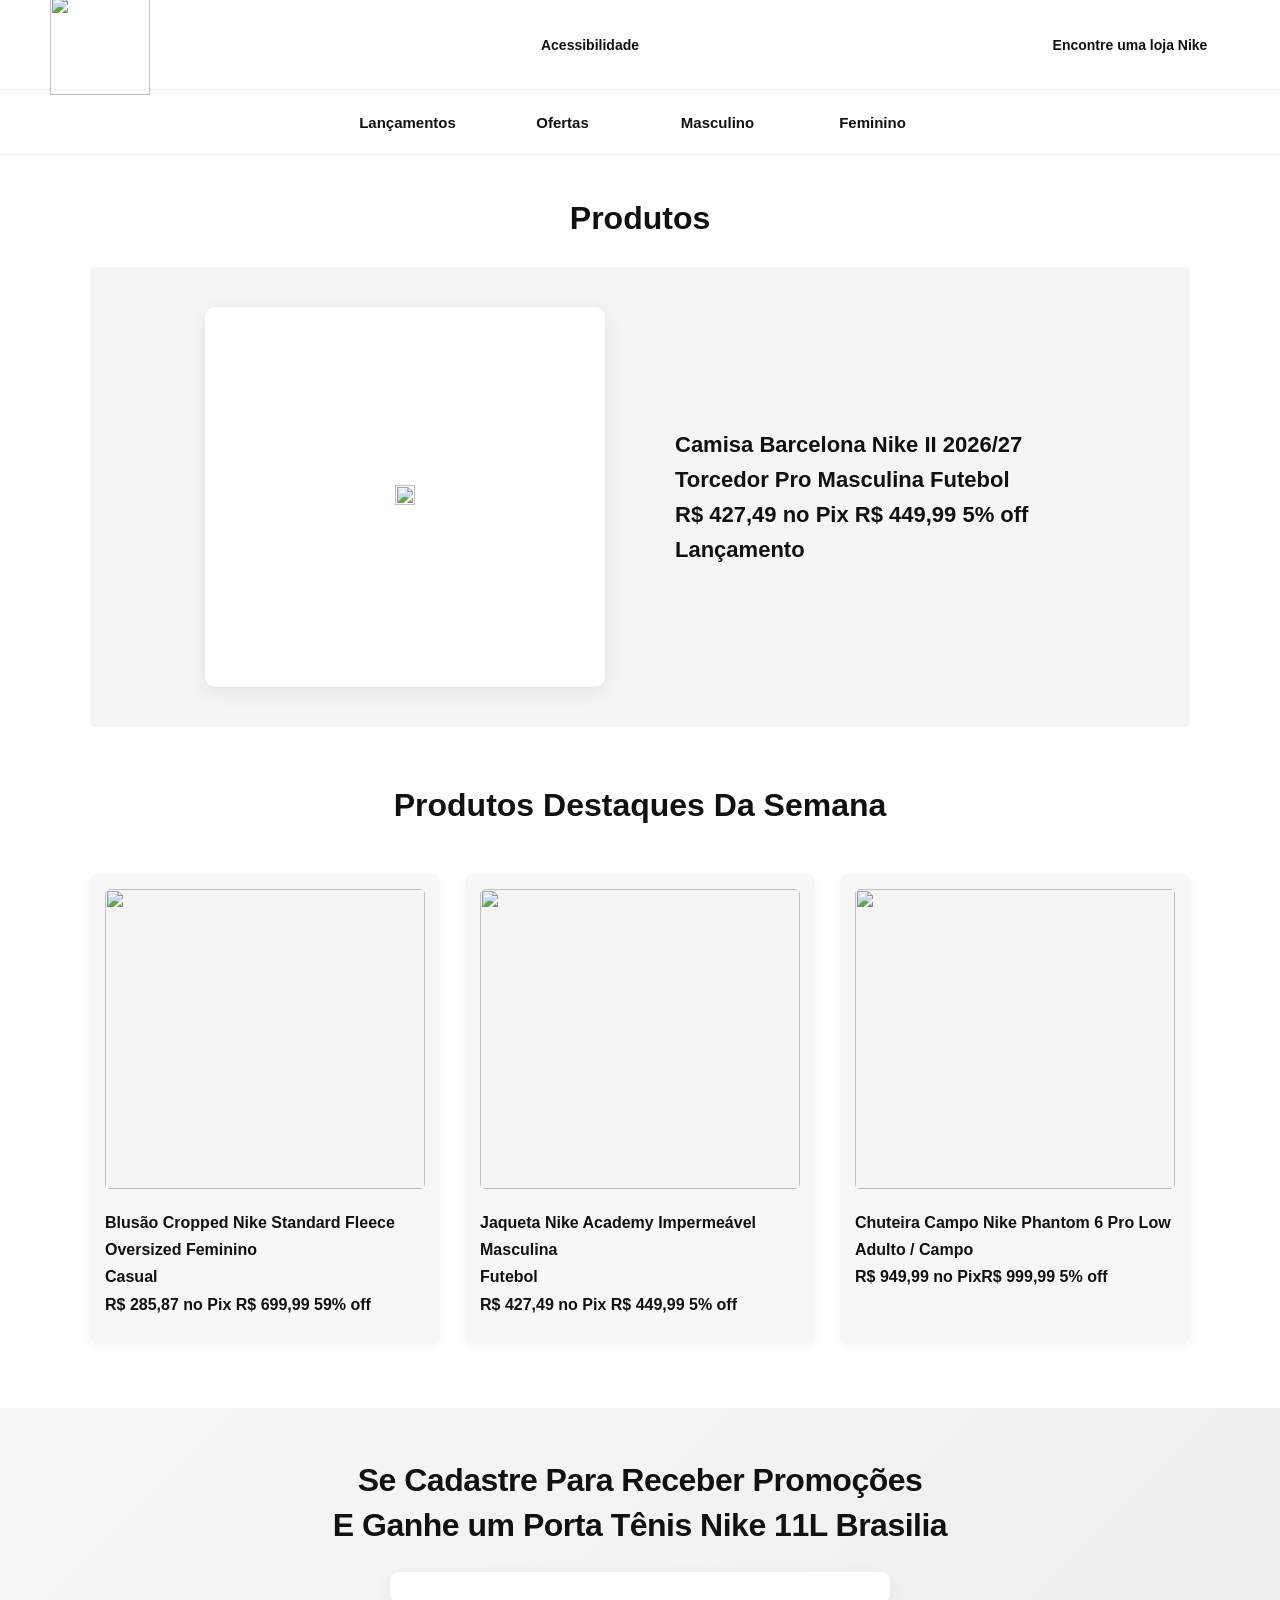
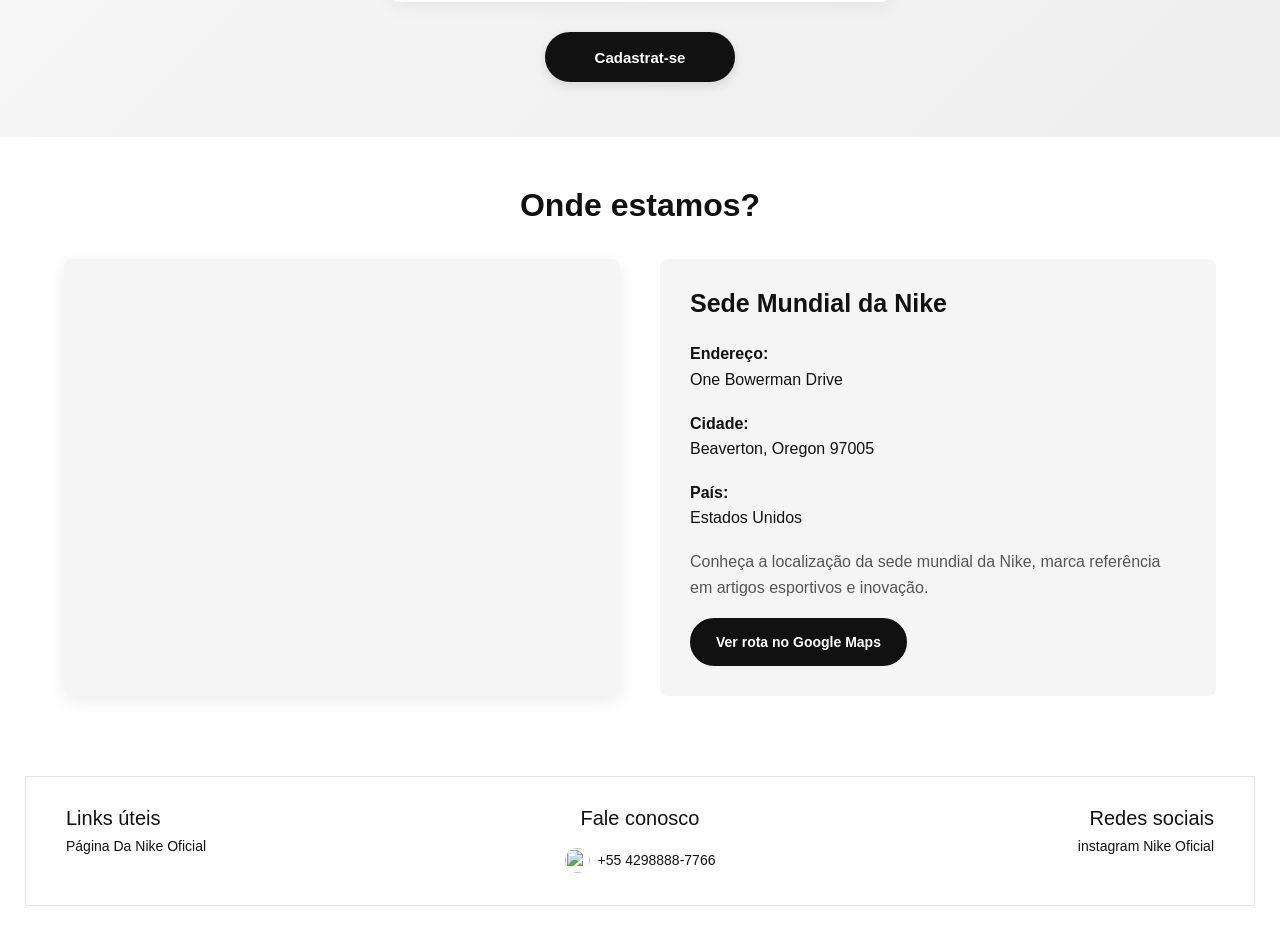
==== 2 semestre/2 bimestre/atividade_05_10_parte2/index.html @ ab16b05e "Commit inicial" ====
<!DOCTYPE html>
<html lang="en">

<head>
    <meta charset="UTF-8">
    <meta name="viewport" content="width=device-width, initial-scale=1.0">
    <title>Nike</title>
     <link rel="icon" type="image/png" href="nie-logo.jpg">
    <link rel="stylesheet" href="style.css">
</head>

<body>
    <div id="container">
        <header>
            <div class="menu">
                <div class="logo"><a href="https://www.nike.com.br/"><img class="logo" height="400px" width="200px"
                            src="https://cdn-icons-png.flaticon.com/512/732/732229.png" alt=""></a></div>
                <div class="menu1">Acessibilidade</div>
                <div class="menu1">Encontre uma loja Nike</div>
            </div>
            <div class="menu2">
                <div class="menu3"><a href="https://www.nike.com.br/nav?sorting=DescReleaseDate">Lançamentos</a></div>
                <div class="menu3"><a href="https://www.nike.com.br/nav/ofertas/emoferta">Ofertas</a></div>
                <div class="menu3"><a href="https://www.nike.com.br/sc/masculino-1">Masculino</a></div>
                <div class="menu3"><a href="https://www.nike.com.br/sc/feminino-1">Feminino</a></div>
            </div>
        </header>
        <section>
            <h1>Produtos</h1>
            <div class="produto">
                <div class="imgpro"><a href="https://www.nike.com.br/camisa-barcelona-nike-i-2026-27-torcedor-pro-masculina-110158.html?cor=ND"><img height="auto" width="auto"
                        src="https://imgnike-a.akamaihd.net/768x768/110158NDA5.jpg" alt=""></a></div>
                <div class="texto">Camisa Barcelona Nike II 2026/27 <br> Torcedor Pro Masculina Futebol <br> R$ 427,49
                    no Pix R$ 449,99 5% off Lançamento</div>
        </section>
        <section>
            <h1>Produtos Destaques Da Semana</h1>
            <div id="destaques">
                <div class="produto1"><div class="imgpro1"><a href="https://www.nike.com.br/blusao-cropped-nike-standard-fleece-oversized-feminino-103487.html?cor=IE"><img height="300px" width="340px"src="https://imgnike-a.akamaihd.net/768x768/103487IEA1.jpg" alt=""></a>Blusão Cropped Nike Standard Fleece Oversized Feminino <br> Casual <br> R$ 285,87 no Pix R$ 699,99 59% off</div></div>
                <div class="produto1"><div class="imgpro1"><a href="https://www.nike.com.br/jaqueta-nike-academy-impermeavel-masculina-110075.html?cor=ID"><img height="300px" width="340px"src="https://imgnike-a.akamaihd.net/768x768/110075IDA1.jpg" alt=""></a>Jaqueta Nike Academy Impermeável Masculina <br> Futebol <br> R$ 427,49 no Pix R$ 449,99 5% off</div></div>
                <div class="produto1"><div class="imgpro1"><a href="https://www.nike.com.br/chuteira-campo-nike-phantom-6-pro-low-060750.html?cor=51"><img height="300px" width="340px"src="https://imgnike-a.akamaihd.net/768x768/06075051A1.jpg" alt=""></a>Chuteira Campo Nike Phantom 6 Pro Low <br> Adulto / Campo <br> R$ 949,99 no PixR$ 999,99 5% off</div></div>
        </section>
        <section>
            <div id="atencao">
                <h1>Se Cadastre Para Receber Promoções <br> E Ganhe um Porta Tênis Nike 11L Brasilia</h1>
                <div class="produto3"><a href="https://www.nike.com.br/porta-tenis-nike-brasilia--006317.html?cor=ID"><img height="auto" width="auto"src="https://imgnike-a.akamaihd.net/768x768/097861IDA1.jpg" alt=""></a></div>
                <div class="cadastro"><a href="https://accounts.nike.com/lookup?client_id=b8277a07e530f1a44fa44feecd7c5276&redirect_uri=https://login.gruposbf.com.br/auth/realms/nike/broker/oidc/endpoint&response_type=code&scope=membership:partner_entitlements::read:%20order_management:linked_partner_orders::create:%20contactbr%20openid%20profile%20email&state=bmtXgUCTedtqPv3D4PjNSaG_N0h4NP6iNxVdWhlwyFs.aIvke3CtJdU.wxiIGPRiTLyT74W1N_pmgQ.eyJydSI6Imh0dHBzOi8vd3d3Lm5pa2UuY29tLmJyL2FwaS9hdXRoL2NhbGxiYWNrL2tleWNsb2FrIiwicnQiOiJjb2RlIiwic3QiOiJzaUpMRUowWHI1SEpYN190WkR5djdKMTFsWXQtdWhMVDNMVTUzY09DUzJvIn0&prompt=login&ui_locales=pt-BR&code_challenge=ieZkQGz4oJS6Rd5f9VPGfMjboj200JqNaBGO27Pos-w&code_challenge_method=S256&nonce=_tjyDc_-KFe7yFRMRWap4A">Cadastrat-se</a></div>
            </div>
        </section>
    </div>
    </section>

<section id="localizacao">
    <h1>Onde estamos?</h1>

    <div class="localizacao-container">

        <div class="mapa">
            <iframe
                src="https://maps.google.com/maps?q=One%20Bowerman%20Drive%2C%20Beaverton%2C%20Oregon%2097005&t=&z=14&ie=UTF8&iwloc=&output=embed"
                title="Mapa da sede mundial da Nike"
                loading="lazy"
                allowfullscreen>
            </iframe>
        </div>
        <div class="info-localizacao">
            <h2>Sede Mundial da Nike</h2>
            <p>
                <strong>Endereço:</strong><br>
                One Bowerman Drive
            </p>

            <p>
                <strong>Cidade:</strong><br>
                Beaverton, Oregon 97005
            </p>

            <p>
                <strong>País:</strong><br>
                Estados Unidos
            </p>

            <p class="descricao-localizacao">
                Conheça a localização da sede mundial da Nike,
                marca referência em artigos esportivos e inovação.
            </p>
            <a
                href="https://www.google.com/maps/search/?api=1&query=One+Bowerman+Drive+Beaverton+Oregon+97005"
                target="_blank"
                rel="noopener noreferrer">
                Ver rota no Google Maps
            </a>
        </div>

    </div>
</section>




    <footer>
        <div class="rodape">
            <div class="links"><a href="https://www.nike.com.br/">Página Da Nike Oficial</a></div>
            <h1>Desenvolvido por Alyson Faustino</h1>
            <small>Em caso de qualquer dúvida entre em contato</small>
            <div class="whats"><img class="zap" height="50px" width="50px"
                    src="https://store-images.s-microsoft.com/image/apps.8453.13518859748920827.4d7dd838-9f34-4ad2-9cd7-b861c6398fc1.11cbb3d4-ffd9-42c1-82bd-e3f305d562b1"
                    alt=""> +55 4298888-7766</div>
            <div class="instagram"><a href="https://www.instagram.com/nike/">instagram Nike Oficial</a></div>
        </div>
    </footer>
    </div>
</body>

</html>
---- 2 semestre/2 bimestre/atividade_05_10_parte2/style.css ----
* {
    box-sizing: border-box;
    margin: 0;
    padding: 0;
}

body {
    background-color: #ffffff;
    color: #111111;
    font-family: Arial, Helvetica, sans-serif;
}

#container {
    width: 100%;
    min-height: 100vh;
}

.menu {
    background-color: #ffffff;
    width: 100%;
    height: 90px;
    display: flex;
    align-items: center;
    justify-content: space-between;
    padding: 0 50px;
    border-bottom: 1px solid #eeeeee;
}

.logo {
    width: 100px;
    height: 100px;
    object-fit: cover;
    display: flex;
}

.menu1 {
    background-color: transparent;
    color: #111111;
    width: 180px;
    height: 45px;
    display: flex;
    border-radius: 30px;
    align-items: center;
    justify-content: center;
    margin: 0 10px;
    font-size: 14px;
    font-weight: bold;
    transition: 0.3s;
}

.menu1:hover {
    background-color: #f5f5f5;
    transform: translateY(-2px);
}

.menu2 {
    background-color: #ffffff;
    width: 100%;
    height: 65px;
    display: flex;
    align-items: center;
    justify-content: center;
    gap: 15px;
    border-bottom: 1px solid #eeeeee;
}

.menu3 {
    background-color: transparent;
    width: 140px;
    height: 45px;
    display: flex;
    border-radius: 30px;
    align-items: center;
    justify-content: center;
    margin: 0;
    transition: 0.3s;
}

.menu3:hover {
    background-color: #111111;
    transform: translateY(-2px);
}

.menu3 a {
    text-decoration: none;
    color: #111111;
    font-size: 15px;
    font-weight: bold;
    transition: 0.3s;
}

.menu3:hover a {
    color: #ffffff;
}

h1 {
    text-align: center;
    font-size: 32px;
    font-weight: 700;
    margin: 45px 0 30px;
    color: #111111;
    animation: textoSuave 0.7s ease both;
}

.produto {
    background-color: #f5f5f5;
    width: 90%;
    max-width: 1100px;
    min-height: 450px;
    height: auto;
    display: flex;
    align-items: center;
    justify-content: center;
    margin: 0 auto 60px;
    padding: 40px;
    border-radius: 5px;
    gap: 70px;
}

.imgpro {
    background-color: #ffffff;
    width: 400px;
    height: 380px;
    display: flex;
    border-radius: 10px;
    align-items: center;
    justify-content: center;
    overflow: hidden;
    box-shadow: 0 5px 20px rgba(0, 0, 0, 0.08);
}

.imgpro img {
    width: 100%;
    height: 100%;
    object-fit: cover;
    transition: transform 0.4s ease;
}

.imgpro:hover img {
    transform: scale(1.05);
}

.texto {
    display: flex;
    margin: 0;
    width: 400px;
    min-height: 200px;
    align-items: center;
    justify-content: center;
    flex-direction: column;
    font-size: 22px;
    line-height: 1.6;
    font-weight: bold;
    color: #111111;
    animation: textoEntrada 0.8s ease both;
    transition: transform 0.3s ease, color 0.3s ease;
}

.texto:hover {
    transform: translateY(-3px);
    color: #444444;
}

/* Produtos em destaque */

#destaques {
    background-color: #ffffff;
    width: 100%;
    min-height: 500px;
    height: auto;
    display: flex;
    align-items: stretch;
    justify-content: center;
    flex-wrap: wrap;
    gap: 25px;
    padding: 20px 5% 65px;
}

.produto1 {
    background-color: #f7f7f7;
    width: calc(33.333% - 20px);
    max-width: 350px;
    min-width: 240px;
    min-height: 430px;
    height: auto;
    display: flex;
    justify-content: flex-start;
    align-items: stretch;
    margin: 0;
    border-radius: 8px;
    overflow: hidden;
    box-shadow: 0 3px 12px rgba(0, 0, 0, 0.04);
    transition: transform 0.35s ease, box-shadow 0.35s ease;
    animation: textoEntrada 0.8s ease both;
}

.produto1:nth-child(2) {
    animation-delay: 0.15s;
}

.produto1:nth-child(3) {
    animation-delay: 0.3s;
}

.produto1:hover {
    transform: translateY(-7px);
    box-shadow: 0 12px 28px rgba(0, 0, 0, 0.12);
}

.imgpro1 {
    background-color: #f7f7f7;
    color: #111111;
    width: 100%;
    min-height: 430px;
    height: auto;
    margin: 0;
    padding: 15px 15px 25px;
    display: block;
    text-align: left;
    font-size: 16px;
    font-weight: 600;
    line-height: 1.7;
    overflow: hidden;
    transition: color 0.3s ease;
}

.imgpro1 img {
    display: block;
    width: 100%;
    height: 300px;
    object-fit: cover;
    background-color: #f5f5f5;
    border-radius: 5px;
    margin: 0 auto 20px;
    transition: transform 0.45s ease;
}

.produto1:hover .imgpro1 img {
    transform: scale(1.04);
}

.imgpro1:hover {
    color: #444444;
}

/* Cadastro de promoções */

#atencao {
    background: linear-gradient(135deg, #f7f7f7, #eeeeee);
    width: 100%;
    min-height: 480px;
    height: 800px;
    padding: 50px 20px 55px;
    display: flex;
    flex-direction: column;
    align-items: center;
    justify-content: center;
    gap: 25px;
    text-align: center;
}

#atencao h1 {
    max-width: 750px;
    margin: 0 auto;
    padding: 0 10px;
    color: #111111;
    font-size: 32px;
    line-height: 1.4;
    font-weight: 800;
    letter-spacing: -0.5px;
    animation: textoEntrada 0.8s ease both;
    transition: color 0.3s ease;
}

#atencao h1:hover {
    color: #444444;
}

.produto3 {
    background-color: #ffffff;
    width: 100%;
    max-width: 500px;
    min-height: 230px;
    height: 500px;
    display: flex;
    align-items: center;
    justify-content: center;
    margin: 0 auto;
    padding: 15px;
    border-radius: 8px;
    overflow: hidden;
    box-shadow: 0 5px 18px rgba(0, 0, 0, 0.05);
    transition: transform 0.35s ease, box-shadow 0.35s ease;
}

.produto3:hover {
    transform: translateY(-5px);
    box-shadow: 0 12px 28px rgba(0, 0, 0, 0.1);
}

.produto3 img {
    display: block;
    width: 100%;
    height: auto;
    object-fit: cover;
    transition: transform 0.4s ease;
}

.produto3:hover img {
    transform: scale(1.04);
}

.cadastro {
    background-color: #111111;
    width: 190px;
    min-height: 50px;
    margin: 5px auto 0;
    padding: 0 20px;
    display: flex;
    align-items: center;
    justify-content: center;
    border: 2px solid #111111;
    border-radius: 30px;
    box-shadow: 0 4px 12px rgba(0, 0, 0, 0.12);
    animation: textoEntrada 0.9s ease both;
    transition: background-color 0.3s ease, transform 0.3s ease,
        box-shadow 0.3s ease;
}

.cadastro:hover {
    background-color: #ffffff;
    transform: translateY(-3px);
    box-shadow: 0 8px 18px rgba(0, 0, 0, 0.15);
}

.cadastro a {
    color: #ffffff;
    text-decoration: none;
    font-size: 15px;
    font-weight: bold;
    transition: color 0.3s ease;
}

.cadastro:hover a {
    color: #111111;
}



#localizacao {
    width: 100%;
    padding: 30px 5% 60px;
    background-color: #ffffff;
}

#localizacao h1 {
    margin: 20px 0 35px;
    font-size: 32px;
    color: #111111;
    text-align: center;
}

.localizacao-container {
    display: grid;
    grid-template-columns: 1fr 1fr;
    gap: 40px;
    align-items: stretch;
    max-width: 1200px;
    margin: 0 auto;
}

.mapa {
    width: 100%;
    min-height: 350px;
    overflow: hidden;
    border-radius: 8px;
    background-color: #f5f5f5;
    box-shadow: 0 5px 18px rgba(0, 0, 0, 0.08);
    transition: transform 0.3s ease, box-shadow 0.3s ease;
}

.mapa:hover {
    transform: translateY(-4px);
    box-shadow: 0 10px 25px rgba(0, 0, 0, 0.12);
}

.mapa iframe {
    display: block;
    width: 100%;
    height: 100%;
    min-height: 350px;
    border: none;
}
.info-localizacao {
    display: flex;
    flex-direction: column;
    justify-content: center;
    align-items: flex-start;
    gap: 18px;
    padding: 30px;
    background-color: #f5f5f5;
    border-radius: 8px;
    color: #111111;
}

.info-localizacao h2 {
    font-size: 25px;
    margin-bottom: 5px;
}

.info-localizacao p {
    font-size: 16px;
    line-height: 1.6;
}

.descricao-localizacao {
    color: #555555;
}

.info-localizacao a {
    display: inline-block;
    padding: 14px 24px;
    background-color: #111111;
    color: #ffffff;
    border: 2px solid #111111;
    border-radius: 30px;
    text-decoration: none;
    font-size: 14px;
    font-weight: bold;
    transition: background-color 0.3s ease, color 0.3s ease,
        transform 0.3s ease;
}

.info-localizacao a:hover {
    background-color: #ffffff;
    color: #111111;
    transform: translateY(-2px);
}



.rodape {
    position: relative;
    width: calc(100% - 50px);
    height: 130px;
    margin: 20px auto;
    background-color: #ffffff;
    border: 1px solid #e5e5e5;
    color: #111111;
    padding: 0;
    animation: aparecer 0.7s ease;
}

.links {
    position: absolute;
    left: 40px;
    top: 30px;
    width: 250px;
    height: auto;
    background: transparent;
    display: flex;
    flex-direction: column;
    align-items: flex-start;
    gap: 8px;
}

.links::before {
    content: "Links úteis";
    font-size: 20px;
    font-weight: normal;
    color: #111111;
}

.links a {
    color: #111111;
    text-decoration: none;
    font-size: 14px;
    transition: 0.3s;
}

.links a:hover {
    color: #777777;
    transform: translateX(3px);
}

.rodape h1 {
    position: absolute;
    left: 50%;
    top: 30px;
    transform: translateX(-50%);
    width: 250px;
    height: auto;
    margin: 0;
    padding: 0;
    font-size: 0;
    font-weight: normal;
    text-align: center;
    color: #111111;
    animation: none;
}

.rodape h1::before {
    content: "Fale conosco";
    display: block;
    font-size: 20px;
    font-weight: normal;
    color: #111111;
}

.whats {
    position: absolute;
    left: 50%;
    top: 68px;
    transform: translateX(-50%);
    width: 250px;
    height: 30px;
    margin: 0;
    display: flex;
    align-items: center;
    justify-content: center;
    gap: 8px;
    color: #111111;
    font-size: 14px;
}

.zap {
    width: 25px;
    height: 25px;
    border-radius: 50%;
    object-fit: cover;
    transition: 0.3s;
}

.whats:hover .zap {
    transform: scale(1.1);
}

.rodape small {
    display: none;
}

.instagram {
    position: absolute;
    right: 40px;
    top: 30px;
    width: 250px;
    height: auto;
    display: flex;
    flex-direction: column;
    align-items: flex-end;
    gap: 8px;
}

.instagram::before {
    content: "Redes sociais";
    font-size: 20px;
    font-weight: normal;
    color: #111111;
}

.instagram a {
    color: #111111;
    text-decoration: none;
    font-size: 14px;
    transition: 0.3s;
}

.instagram a:hover {
    color: #777777;
    transform: translateX(-3px);
}



@keyframes aparecer {
    from {
        opacity: 0;
        transform: translateY(10px);
    }

    to {
        opacity: 1;
        transform: translateY(0);
    }
}

@keyframes textoEntrada {
    from {
        opacity: 0;
        transform: translateY(18px);
    }

    to {
        opacity: 1;
        transform: translateY(0);
    }
}

@keyframes textoSuave {
    from {
        opacity: 0;
        letter-spacing: 1px;
    }

    to {
        opacity: 1;
        letter-spacing: 0;
    }
}



@media (max-width: 900px) and (min-width: 601px) {
    .menu1 {
        font-size: 12px;
    }

    .menu3 a {
        font-size: 13px;
    }

    h1 {
        font-size: 26px;
    }

    .texto {
        font-size: 18px;
        text-align: center;
        width: 100%;
    }

    .produto {
        flex-direction: column;
        gap: 30px;
        padding: 30px;
    }

    .texto {
        order: 1;
    }

    .imgpro {
        order: 2;
        width: 350px;
        height: 330px;
    }

    #destaques {
        gap: 20px;
        padding: 15px 4% 45px;
    }

    .produto1 {
        width: calc(50% - 15px);
        min-width: 0;
        max-width: 350px;
        min-height: 400px;
    }

    .imgpro1 {
        min-height: 400px;
        font-size: 15px;
    }

    .imgpro1 img {
        height: 260px;
    }

    #atencao {
        min-height: 420px;
        padding: 40px 20px;
    }

    #atencao h1 {
        font-size: 27px;
    }

    .produto3 {
        max-width: 430px;
    }

    .produto3 img {
        height: 200px;
    }

    .localizacao-container {
        gap: 25px;
    }

    .info-localizacao {
        padding: 22px;
    }

    .info-localizacao h2 {
        font-size: 22px;
    }

    .mapa,
    .mapa iframe {
        min-height: 320px;
    }

    .rodape {
        text-align: center;
    }

    .links {
        left: 20px;
    }

    .instagram {
        right: 20px;
    }
}

@media (max-width: 600px) {
    .logo {
        width: 60px;
        height: 60px;
    }

    .menu1 {
        display: none;
    }

    .menu {
        height: 70px;
        padding: 0 20px;
        justify-content: center;
    }

    .menu2 {
        height: auto;
        min-height: 55px;
        gap: 5px;
        flex-wrap: wrap;
        padding: 5px;
    }

    .menu3 {
        width: 80px;
        height: 40px;
    }

    .menu3 a {
        font-size: 11px;
    }

    h1 {
        font-size: 24px;
        margin: 30px 0 20px;
    }

    .produto {
        width: 95%;
        min-height: auto;
        flex-direction: column;
        gap: 25px;
        padding: 20px;
    }

    .texto {
        order: 1;
        width: 100%;
        min-height: auto;
        font-size: 16px;
        line-height: 1.4;
        text-align: center;
    }

    .imgpro {
        order: 2;
        width: 100%;
        max-width: 300px;
        height: 280px;
    }

    #destaques {
        width: 100%;
        min-height: auto;
        flex-direction: column;
        align-items: center;
        gap: 20px;
        padding: 10px 15px 40px;
    }

    .produto1 {
        width: 100%;
        max-width: 380px;
        min-width: 0;
        min-height: 380px;
    }

    .imgpro1 {
        min-height: 380px;
        padding: 12px 12px 22px;
        font-size: 15px;
        line-height: 1.6;
    }

    .imgpro1 img {
        height: 260px;
        margin-bottom: 15px;
    }

    #atencao {
        min-height: auto;
        padding: 35px 15px 45px;
        gap: 20px;
    }

    #atencao h1 {
        font-size: 23px;
        line-height: 1.4;
        margin: 0;
    }

    .produto3 {
        width: 100%;
        max-width: 380px;
        min-height: 180px;
        padding: 10px;
    }

    .produto3 img {
        height: 180px;
    }

    .cadastro {
        width: 180px;
        min-height: 48px;
    }

    .cadastro a {
        font-size: 14px;
    }


    #localizacao {
        padding: 20px 15px 40px;
    }

    #localizacao h1 {
        font-size: 24px;
        margin: 25px 0;
    }

    .localizacao-container {
        grid-template-columns: 1fr;
        gap: 20px;
    }

    .mapa {
        min-height: 280px;
    }

    .mapa iframe {
        min-height: 280px;
    }

    .info-localizacao {
        padding: 22px;
        gap: 15px;
    }

    .info-localizacao h2 {
        font-size: 21px;
    }

    .info-localizacao p {
        font-size: 15px;
    }

    .info-localizacao a {
        text-align: center;
        max-width: 100%;
    }

    .rodape {
        width: 95%;
        height: auto;
        min-height: 300px;
        margin: 20px auto;
    }

    .links {
        position: static;
        width: 100%;
        align-items: center;
        margin-top: 25px;
    }

    .rodape h1 {
        position: static;
        transform: none;
        width: 100%;
        margin-top: 25px;
    }

    .whats {
        position: static;
        transform: none;
        width: 100%;
        margin-top: 15px;
    }

    .instagram {
        position: static;
        width: 100%;
        align-items: center;
        margin-top: 25px;
    }
}
@media (prefers-reduced-motion: reduce) {
    *,
    *::before,
    *::after {
        animation-duration: 0.01ms !important;
        animation-iteration-count: 1 !important;
        scroll-behavior: auto !important;
        transition-duration: 0.01ms !important;
    }
}



/* =========================================================
   AJUSTES RESPONSIVOS SOMENTE EM DESTAQUES E ATENÇÃO
   O restante do CSS original foi mantido sem alterações.
   ========================================================= */

/* Produtos em destaque */
#destaques {
    min-height: 0;
    height: auto;
    align-items: stretch;
}

.produto1 {
    min-width: 0;
    height: auto;
}

.imgpro1 {
    min-width: 0;
    height: auto;
}

.imgpro1 img {
    width: 100%;
    height: 300px;
    object-fit: contain;
}

/* Cadastro de promoções */
#atencao {
    height: auto;
    min-height: 0;
}

.produto3 {
    height: auto;
    min-height: 0;
}

.produto3 img {
    width: 100%;
    height: auto;
    max-height: 500px;
    object-fit: contain;
}

/* Tablets */
@media (max-width: 900px) and (min-width: 601px) {
    #destaques {
        gap: 20px;
        padding: 15px 4% 45px;
    }

    .produto1 {
        width: calc(50% - 15px);
        min-width: 0;
        max-width: 350px;
        min-height: 0;
    }

    .imgpro1 {
        min-height: 0;
        padding: 12px 12px 22px;
        font-size: 15px;
        line-height: 1.6;
    }

    .imgpro1 img {
        height: 260px;
        margin-bottom: 15px;
    }

    #atencao {
        padding: 40px 20px;
        gap: 22px;
    }

    #atencao h1 {
        max-width: 100%;
        font-size: 27px;
        line-height: 1.4;
    }

    .produto3 {
        width: 100%;
        max-width: 430px;
        padding: 12px;
    }

    .produto3 img {
        max-height: 360px;
    }
}

/* Celulares */
@media (max-width: 600px) {
    #destaques {
        width: 100%;
        min-height: 0;
        flex-direction: column;
        align-items: center;
        gap: 20px;
        padding: 10px 15px 40px;
    }

    .produto1 {
        width: 100%;
        max-width: 380px;
        min-width: 0;
        min-height: 0;
    }

    .imgpro1 {
        width: 100%;
        min-height: 0;
        padding: 12px 12px 22px;
        font-size: 15px;
        line-height: 1.6;
    }

    .imgpro1 img {
        width: 100%;
        height: auto;
        aspect-ratio: 1 / 1;
        object-fit: contain;
        margin-bottom: 15px;
    }

    #atencao {
        width: 100%;
        min-height: 0;
        height: auto;
        padding: 35px 15px 45px;
        gap: 20px;
    }

    #atencao h1 {
        width: 100%;
        max-width: 100%;
        padding: 0;
        font-size: 23px;
        line-height: 1.4;
        margin: 0;
    }

    .produto3 {
        width: 100%;
        max-width: 380px;
        min-height: 0;
        height: auto;
        padding: 10px;
    }

    .produto3 img {
        width: 100%;
        height: auto;
        max-height: none;
        object-fit: contain;
    }

    .cadastro {
        width: 180px;
        min-height: 48px;
        flex-shrink: 0;
    }

    .cadastro a {
        font-size: 14px;
        text-align: center;
    }
}

/* Celulares estreitos */
@media (max-width: 360px) {
    #destaques {
        padding-right: 10px;
        padding-left: 10px;
    }

    .produto1 {
        width: 100%;
    }

    .imgpro1 {
        padding: 10px;
        font-size: 14px;
    }

    #atencao {
        padding: 30px 10px 35px;
    }

    #atencao h1 {
        font-size: 20px;
    }

    .produto3 {
        padding: 6px;
    }
}
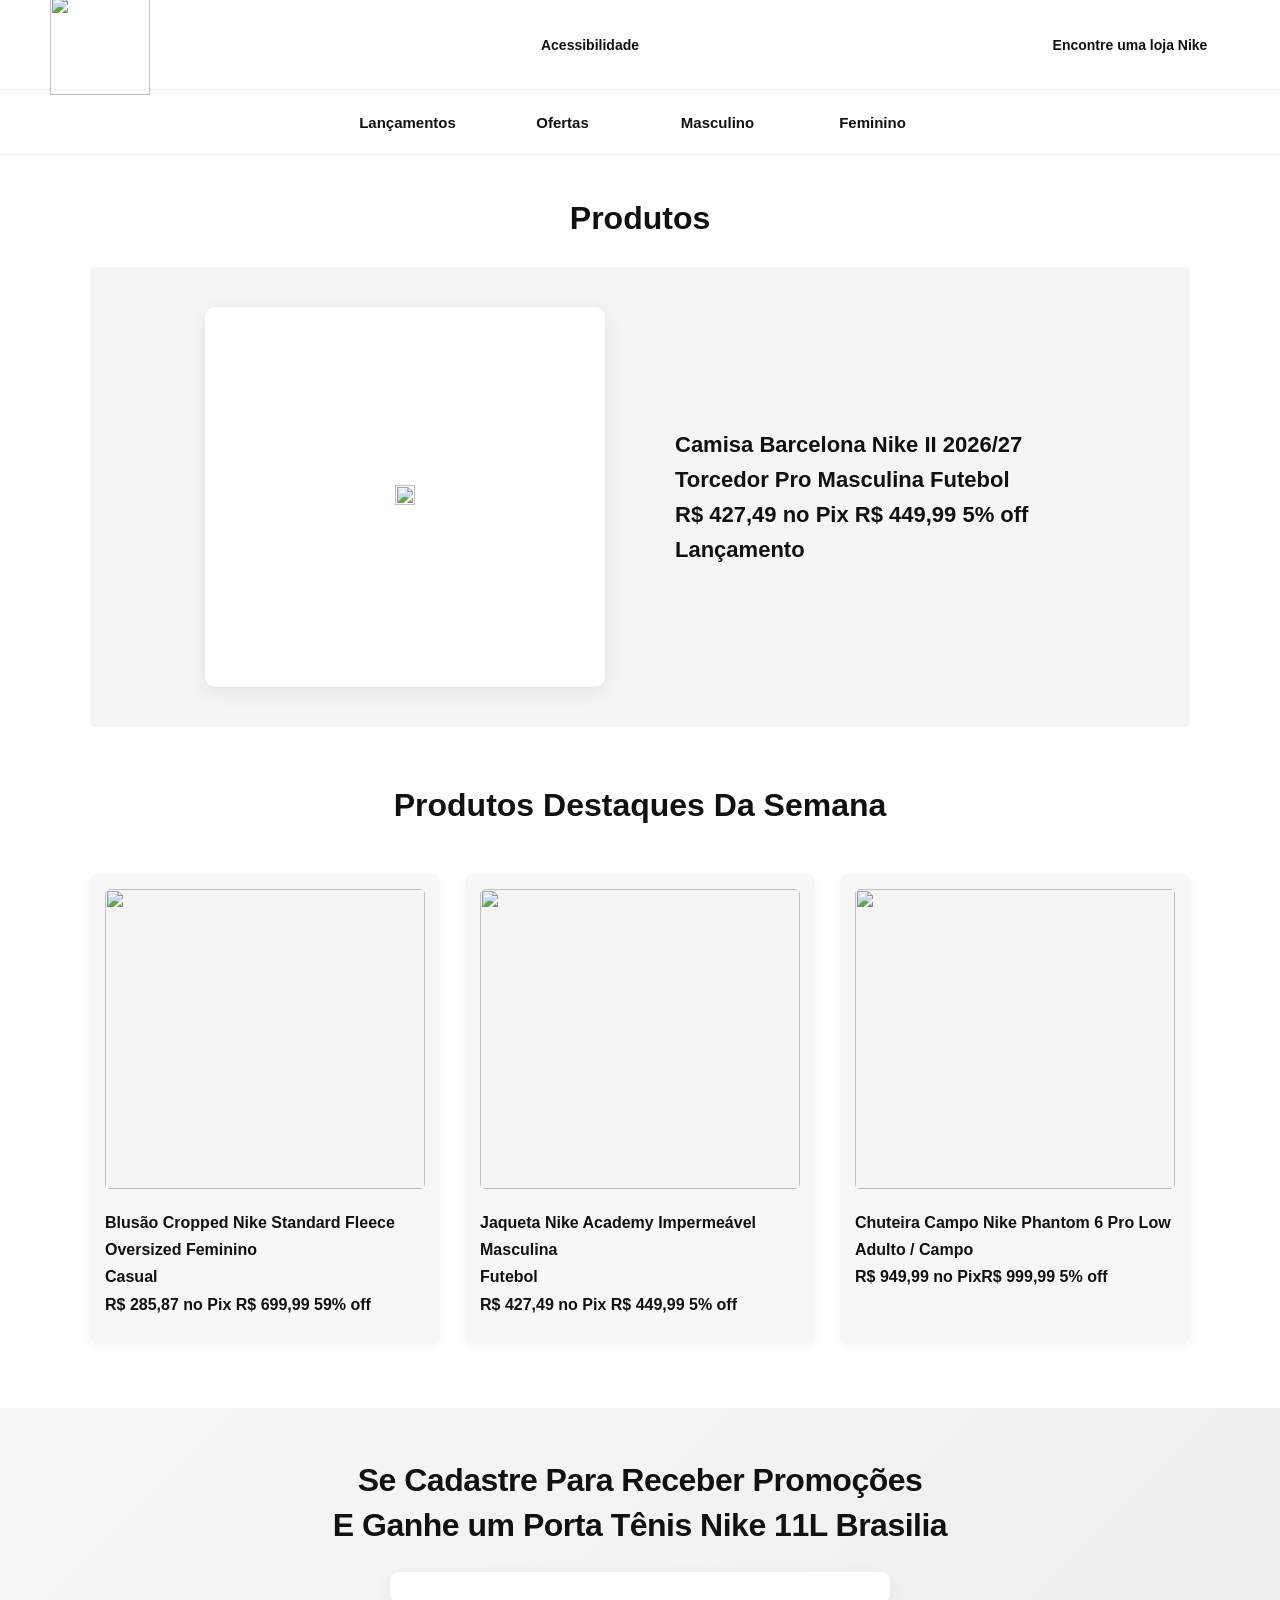
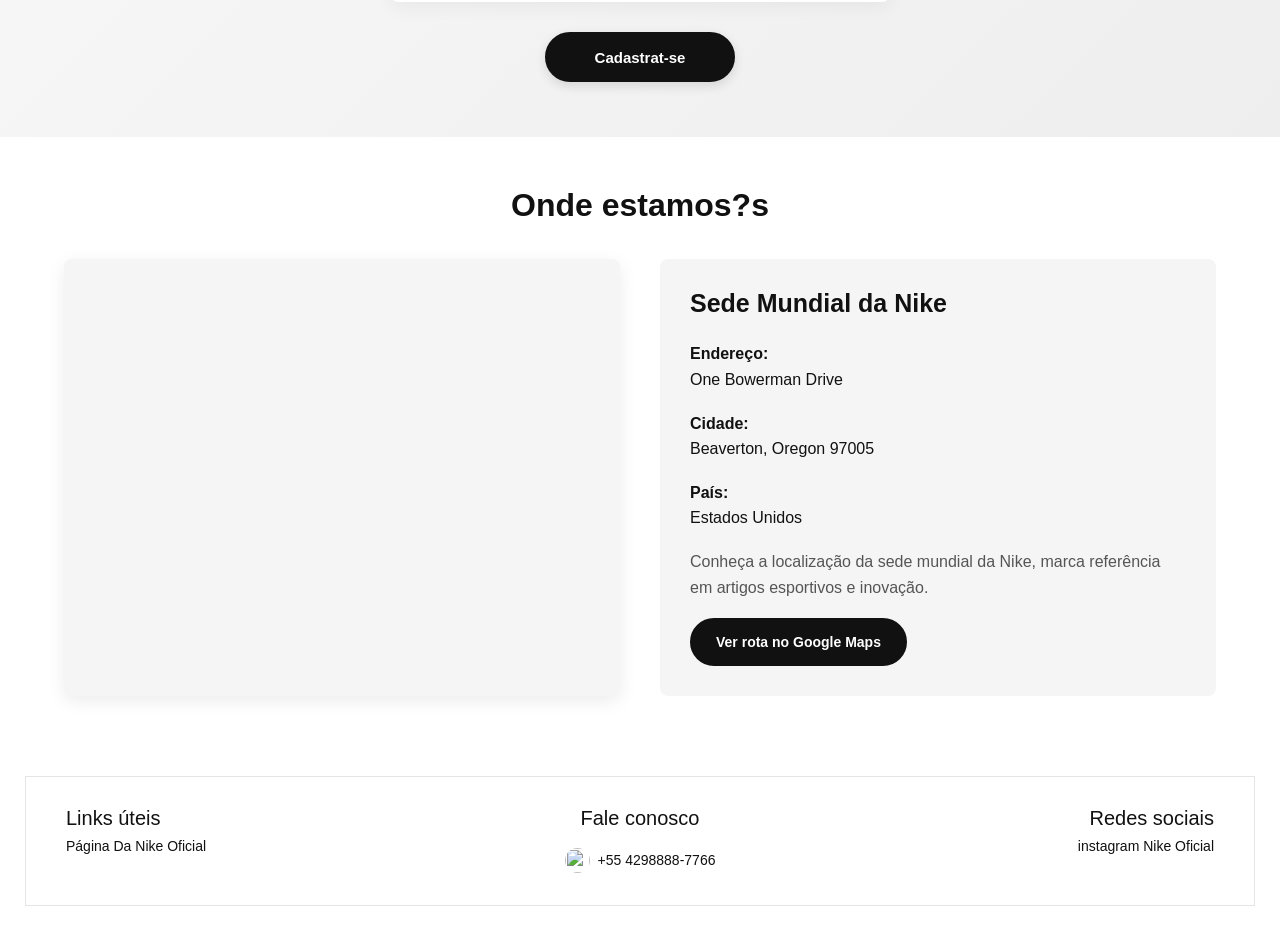
==== commit 77b38076: "Parte 3 da Anderia" ====
--- a/2 semestre/2 bimestre/atividade_05_10_parte2/index.html
+++ b/2 semestre/2 bimestre/atividade_05_10_parte2/index.html
@@ -51,7 +51,7 @@
     </section>
 
 <section id="localizacao">
-    <h1>Onde estamos?</h1>
+    <h1>Onde estamos?s</h1>
 
     <div class="localizacao-container">
 
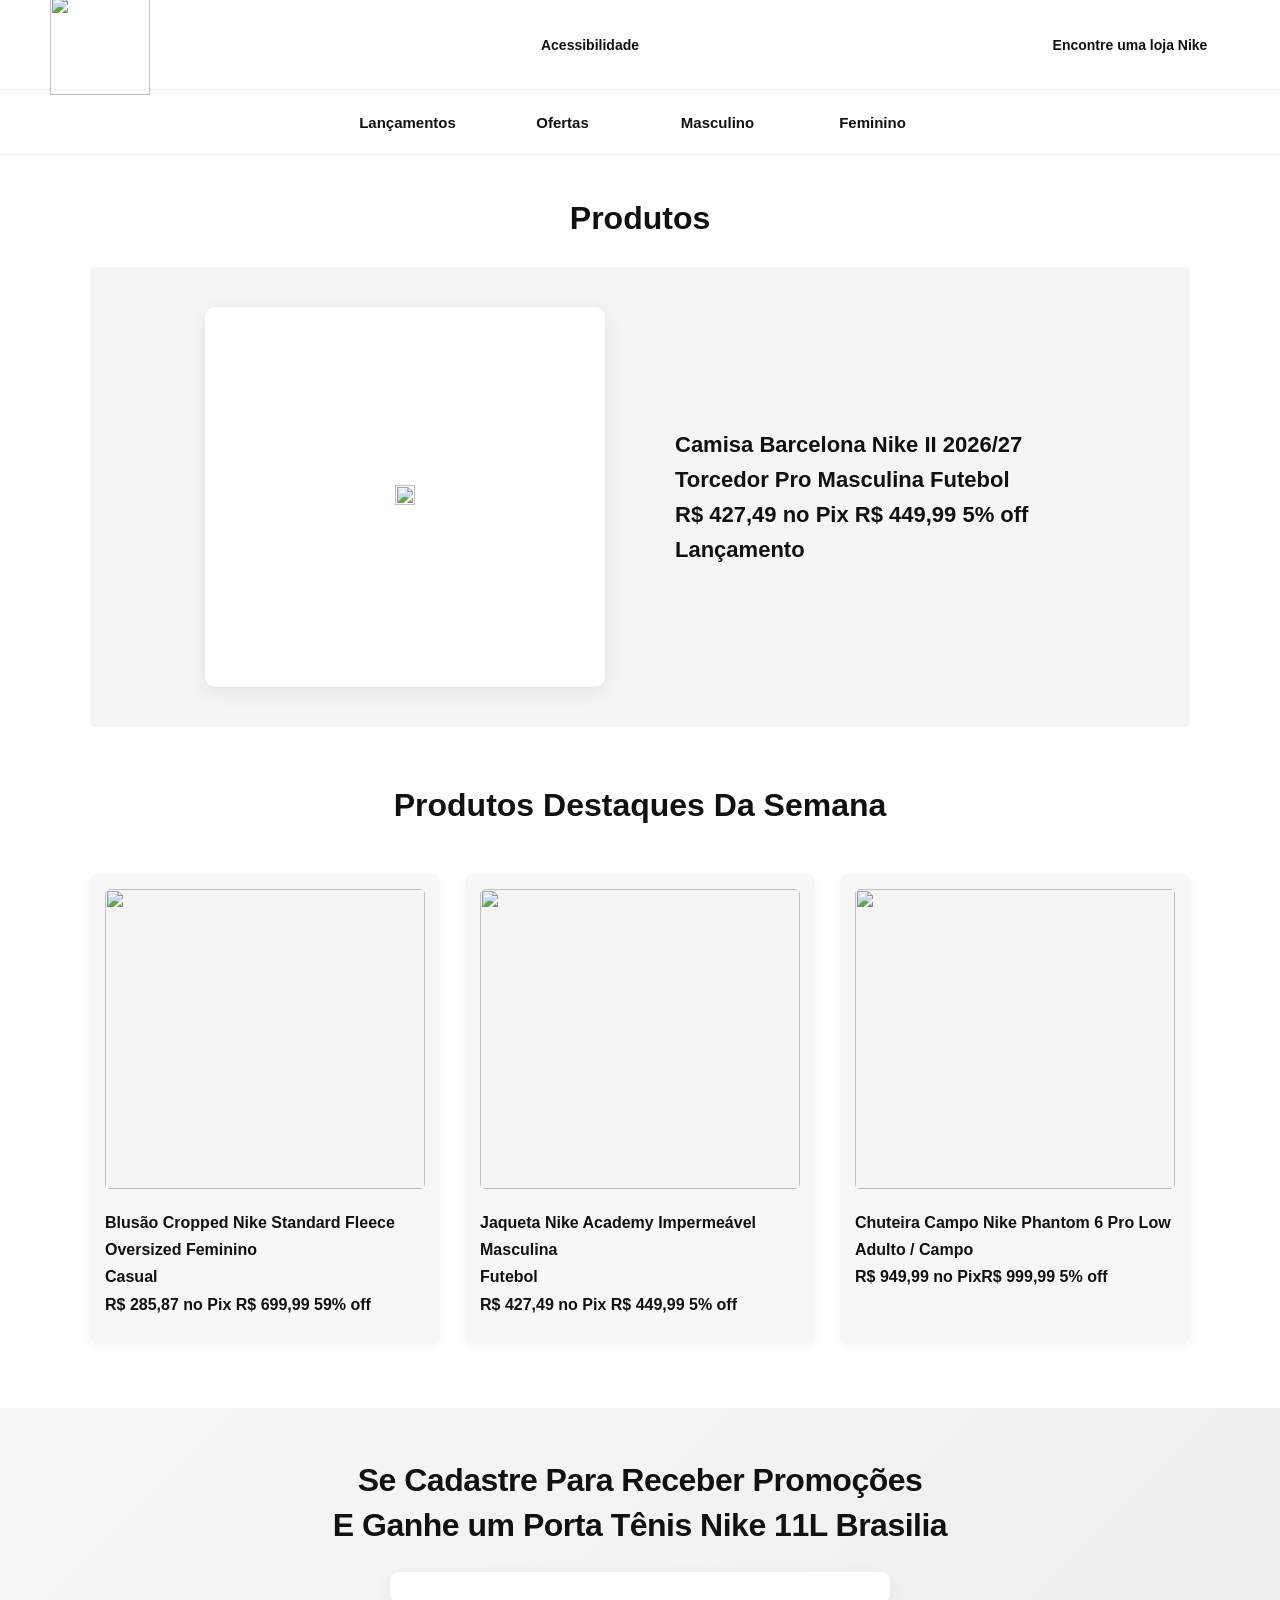
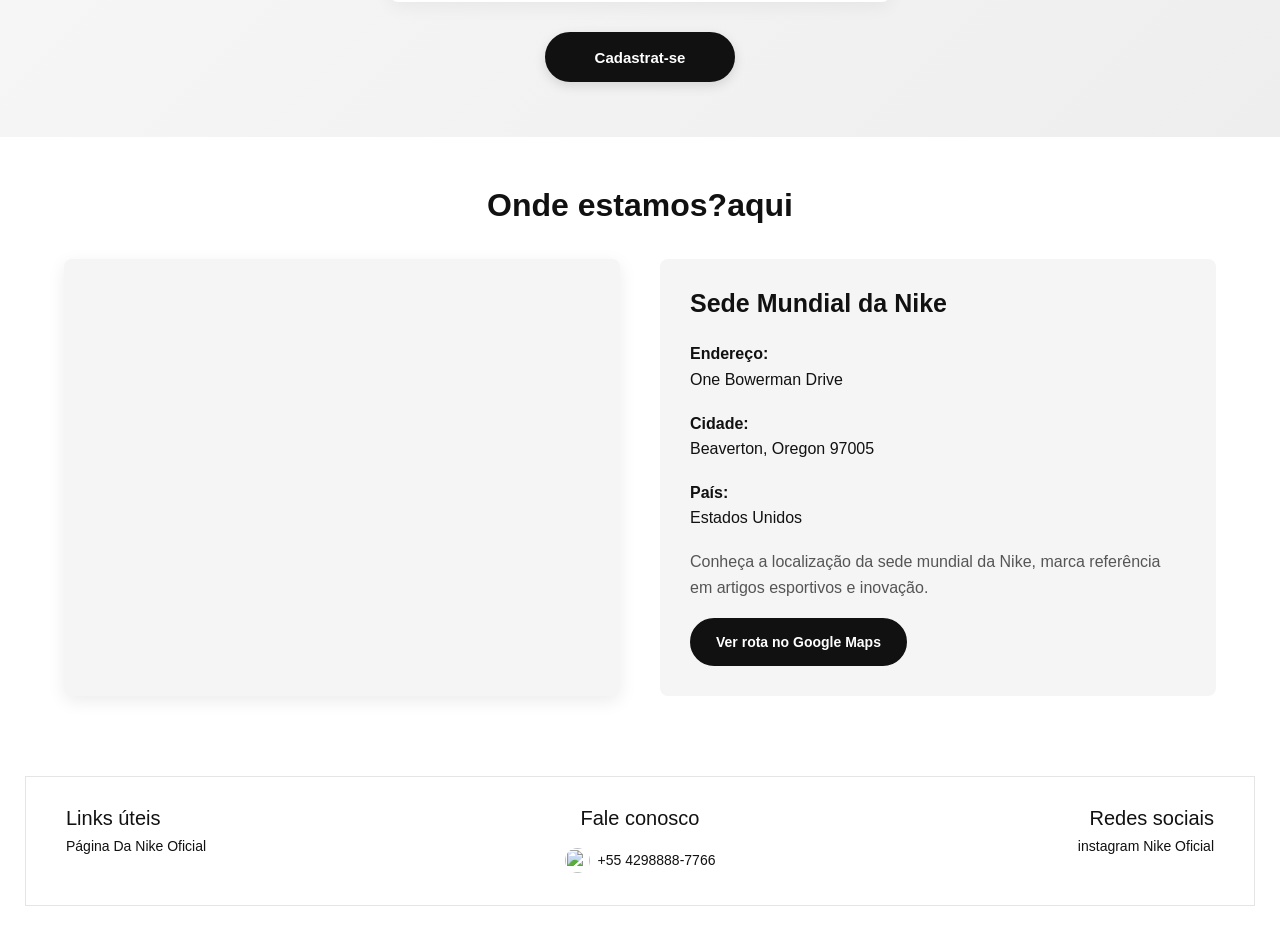
==== commit 2fc06bd7: "Altreção" ====
--- a/2 semestre/2 bimestre/atividade_05_10_parte2/index.html
+++ b/2 semestre/2 bimestre/atividade_05_10_parte2/index.html
@@ -51,7 +51,7 @@
     </section>
 
 <section id="localizacao">
-    <h1>Onde estamos?s</h1>
+    <h1>Onde estamos?aqui</h1>
 
     <div class="localizacao-container">
 
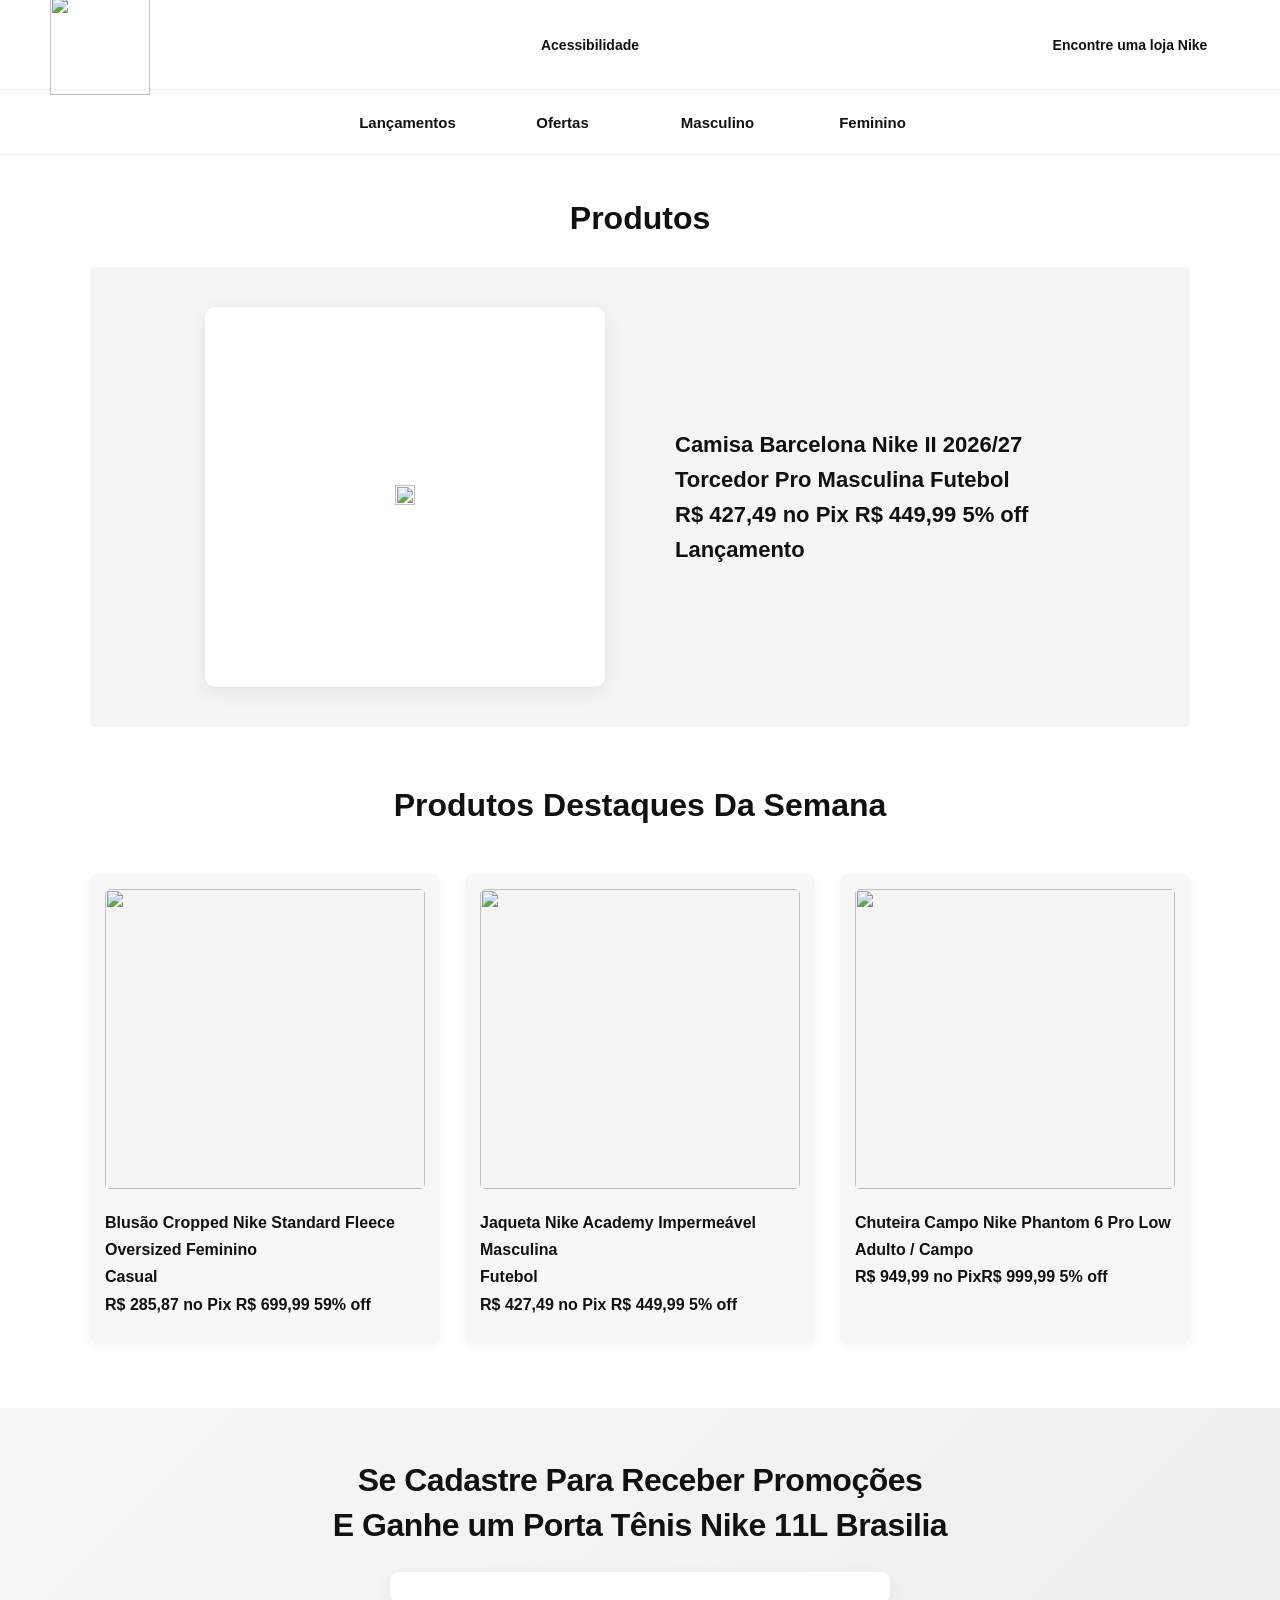
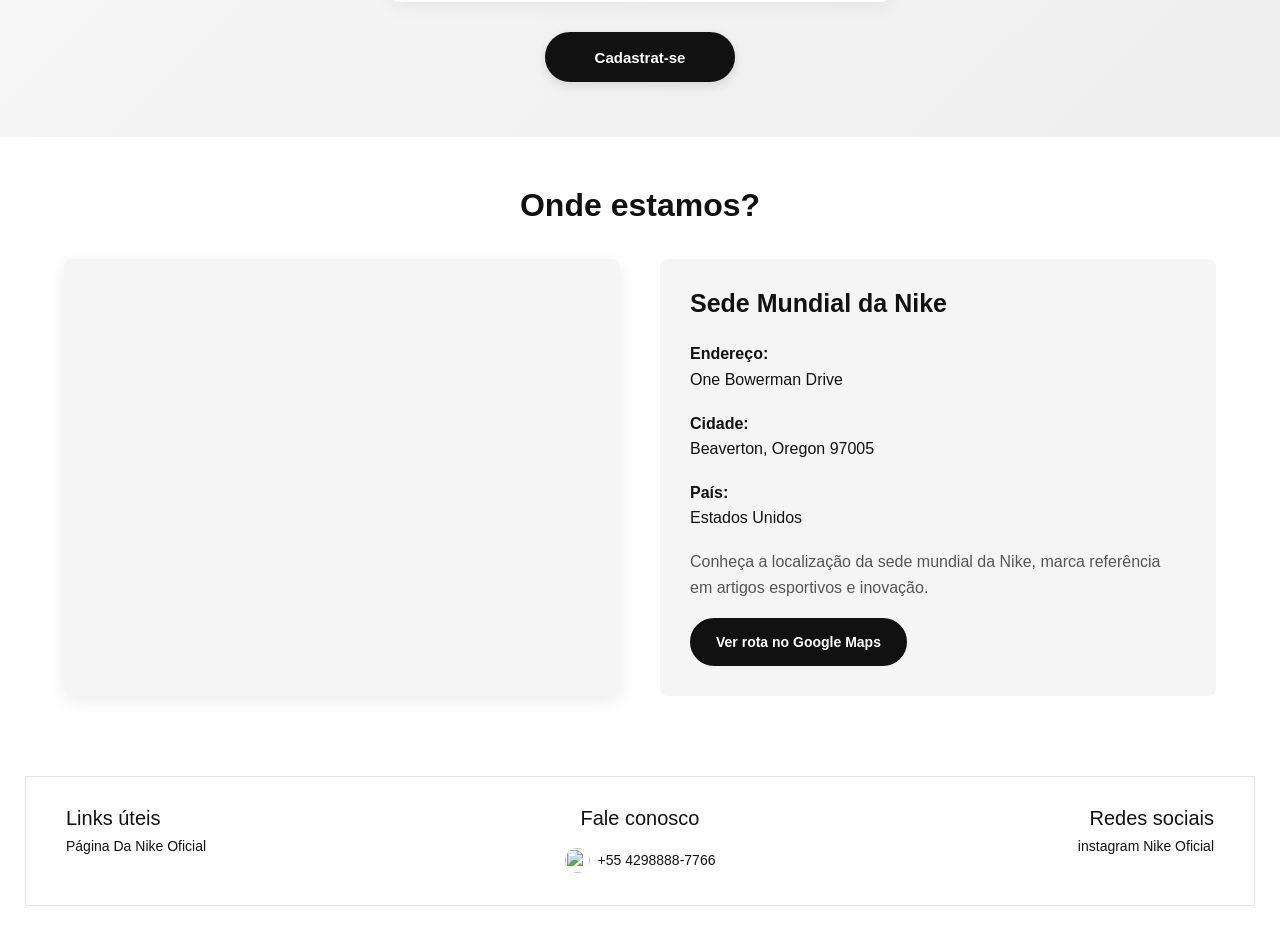
==== commit bc9bbc0a: "Alteração Final" ====
--- a/2 semestre/2 bimestre/atividade_05_10_parte2/index.html
+++ b/2 semestre/2 bimestre/atividade_05_10_parte2/index.html
@@ -51,7 +51,7 @@
     </section>
 
 <section id="localizacao">
-    <h1>Onde estamos?aqui</h1>
+    <h1>Onde estamos?</h1>
 
     <div class="localizacao-container">
 
